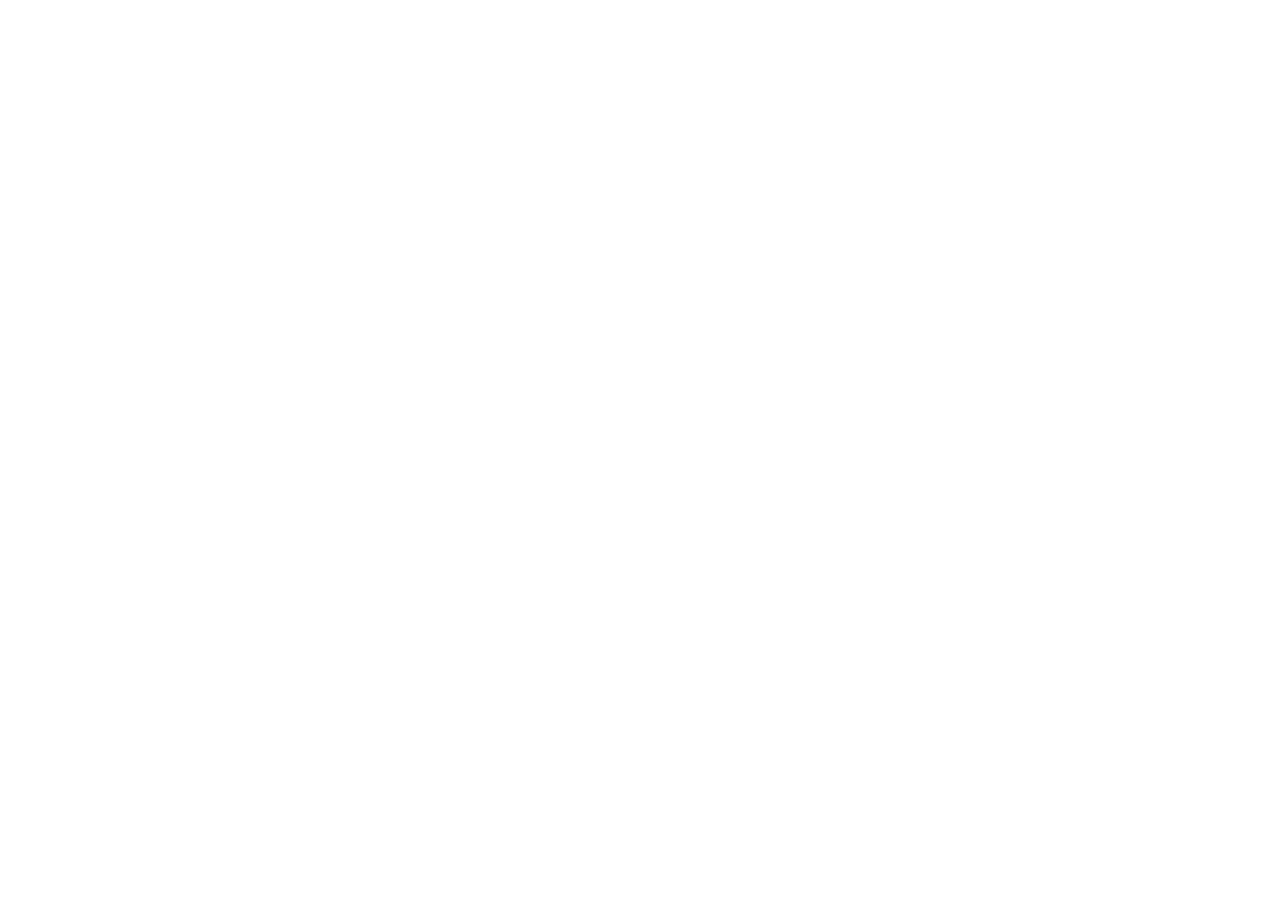
==== index.html @ 7fc633f3 "fixed" ====
<html>
<head>
  
</head>
<body>
  <script>
    var xmlhttp = new XMLHttpRequest();//displays json
    xmlhttp.onreadystatechange = function() {
      if(this.readyState == 4 && this.status == 200){ //4 is ready 200 is okay
        var mydata = JSON.parse(this.responseText);
        window.alert(mydata.bento[1].ingredients[3]);
      }
    };
    xmlhttp.open("GET","bento.json",true);
    xmlhttp.send();
  </script>
</body>
</html>
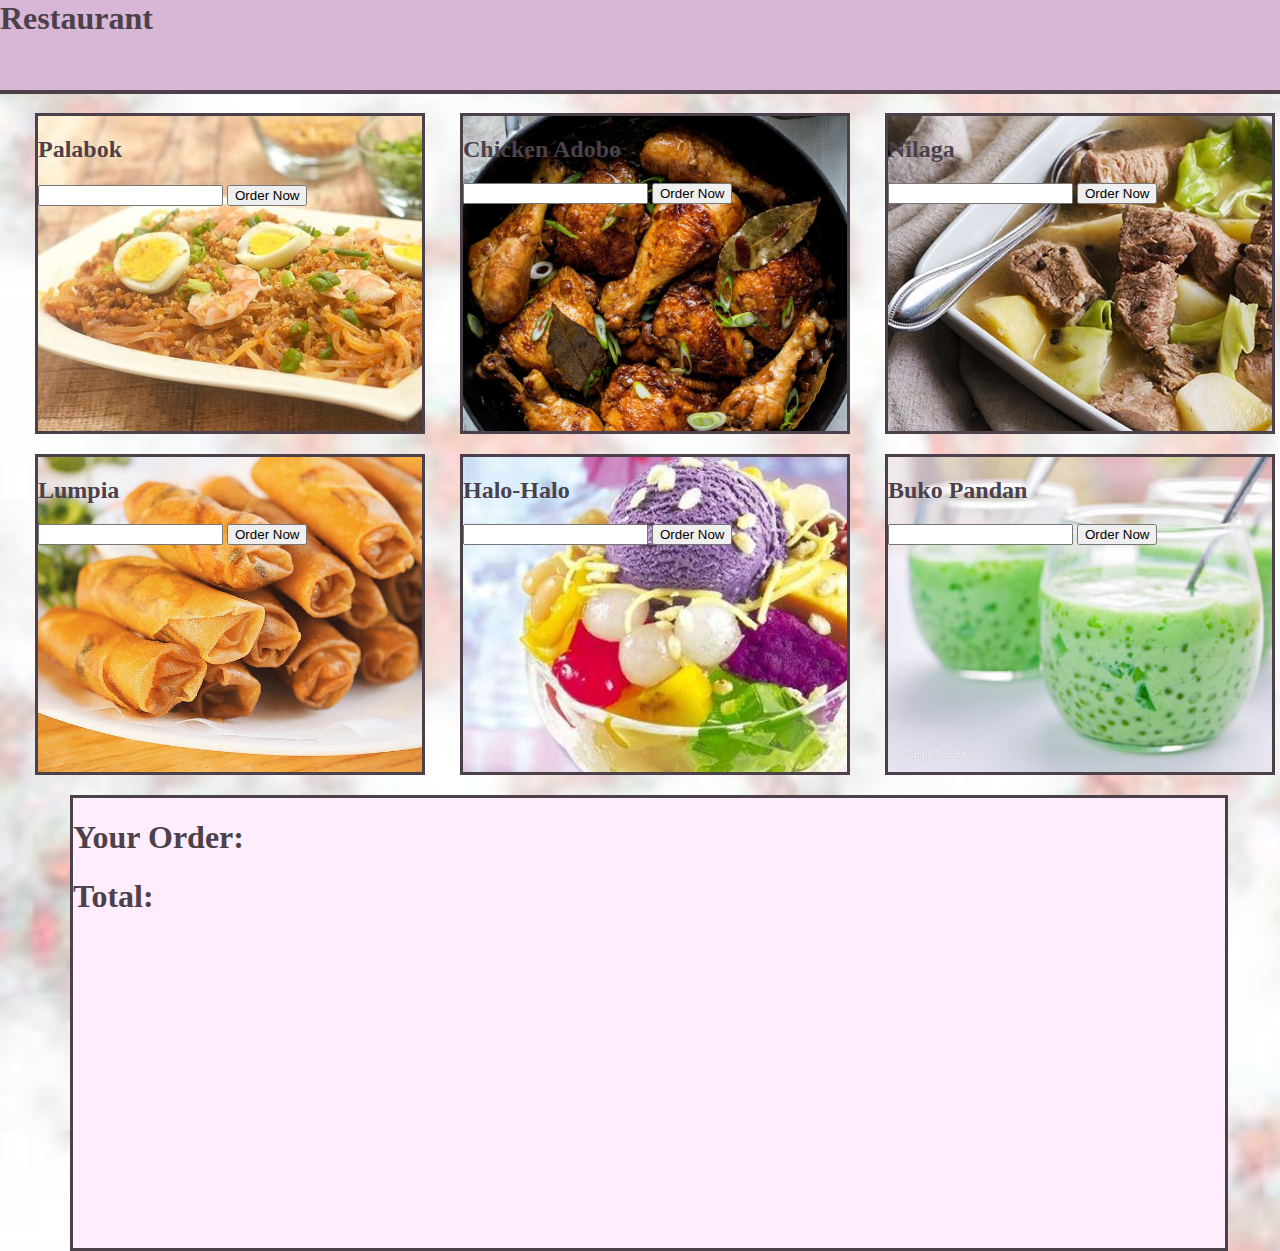
==== commit 6868a676: "renamed first restaurant html" ====
--- a/index.html
+++ b/index.html
@@ -1,18 +1,54 @@
 <html>
-<head>
-  
-</head>
-<body>
-  <script>
-    var xmlhttp = new XMLHttpRequest();//displays json
-    xmlhttp.onreadystatechange = function() {
-      if(this.readyState == 4 && this.status == 200){ //4 is ready 200 is okay
-        var mydata = JSON.parse(this.responseText);
-        window.alert(mydata.bento[1].ingredients[3]);
-      }
-    };
-    xmlhttp.open("GET","bento.json",true);
-    xmlhttp.send();
-  </script>
-</body>
-</html>
+  <head>
+    <link rel="stylesheet" href="project.css">
+    <script src="https://code.jquery.com/jquery-3.3.1.min.js"></script>
+  </head>
+  <body>
+    <div id="headerBox"><h1>Restaurant</h1></div>
+    <div>
+      <h3 id ="displayTotal()"></h3>
+      </div>
+    <div id="itemOne">
+      <h2>Palabok</h2>
+      <h5 id="currentPrice"></h5>
+      <input type="number" id="itemQty1" min="0">
+      <button onclick="enterFood1()">Order Now</button>
+    </div>
+    <div id="itemTwo">
+      <h2>Chicken Adobo</h2>
+      <input type="number" id="itemQty2" min="0">
+      <button onclick="enterFood2()">Order Now</button>
+    </div>
+    <div id="itemThree">
+      <h2>Nilaga</h2>
+      <input type="number" id="itemQty3" min="0">
+      <button onclick="enterFood3()">Order Now</button>
+    </div>
+    <div id="itemFour">
+      <h2>Lumpia</h2>
+      <input type="number" id="itemQty4" min="0">
+      <button onclick="enterFood4()">Order Now</button>
+    </div>
+    <div id="itemFive">
+      <h2>Halo-Halo</h2>
+      <input type="number" id="itemQty5" min="0">
+      <button onclick="enterFood5()">Order Now</button>
+    </div>
+    <div id="itemSix">
+      <h2>Buko Pandan</h2>
+      <input type="number" id="itemQty6" min="0">
+      <button onclick="enterFood6()">Order Now</button>
+    </div>
+    <div id="totalBoxPrice">
+      <h1>Your Order:</h1>
+      <h1 id= "currentOrder"></h1>
+      <h1 id= "currentOrder2"></h1>
+      <h1 id= "currentOrder3"></h1>
+      <h1 id= "currentOrder4"></h1>
+      <h1 id= "currentOrder5"></h1>
+      <h1 id= "currentOrder6"></h1>
+      <h1 id="currentTotal">Total:</h1>
+      </div>
+    <script src="script.js"></script>
+  </body>
+</html>--- a/project.css
+++ b/project.css
@@ -0,0 +1,102 @@
+body{
+  margin:0;
+  background-image: url('Background.jpeg');
+  background-size:cover;
+}
+h1{
+  color: #4c414b;
+}
+h2{
+  color: #4c414b;
+}
+#headerBox{
+  height: 10vh;
+  background-color: #d8b6d5;
+  border-style: solid;
+  border-color: #4c414b;
+  border-width: 0px 0px 4px 0px;
+}
+#itemOne{
+  width:30vw;
+  height:35vh;
+  background-image: url('Pancit.jpeg');
+  background-size: cover;
+  float: left;
+  margin-left: 35px;
+  border-style: solid;
+  border-color: #4c414b;
+}
+#itemTwo{
+  width:30vw;
+  height:35vh;
+  background-image: url('Adobo.jpeg');
+  background-size: cover;
+  float: left;
+  margin-left: 35px;
+  border-style: solid;
+  border-color: #4c414b;
+}
+#itemThree{
+  width:30vw;
+  height:35vh;
+  background-image: url('Nilaga.jpeg');
+  background-size: cover;
+  float:left;
+  margin-left: 35px;
+  border-style: solid;
+  border-color: #4c414b;
+}
+#itemFour{
+  width:30vw;
+  height:35vh;
+  background-image: url('Lumpia.jpeg');
+  background-size: cover;
+  float: left;
+  margin-left: 35px;
+  margin-top: 20px;
+  border-style: solid;
+  border-color: #4c414b;
+}
+#itemFive{
+  width:30vw;
+  height:35vh;
+  background-image: url('Halo.jpeg');
+  background-size: cover;
+  float: left;
+  margin-left: 35px;
+  margin-top: 20px;
+  border-style: solid;
+  border-color: #4c414b;
+}
+#itemSix{
+  width:30vw;
+  height:35vh;
+  background-image: url('Buko.jpeg');
+  background-size: cover;
+  float: left;
+  margin-left: 35px;
+  margin-top: 20px;
+  border-style: solid;
+  border-color: #4c414b;
+}
+#totalBoxPrice{
+  width: 90vw;
+  height: 50vh;
+  background-color: #ffedfd;
+  border-style: solid;
+  border-color: #4c414b;
+  float:left;
+  margin-top: 20px;
+  margin-left: 70px;
+  /*margin-left: 478px;
+  margin-top: 20px; */
+}
+/*button{
+  width: 5vw;
+  height: 3vh;
+}
+input{
+ margin-left: 8vw;
+ margin-top: 8vh;
+ height: 3vh;
+}*/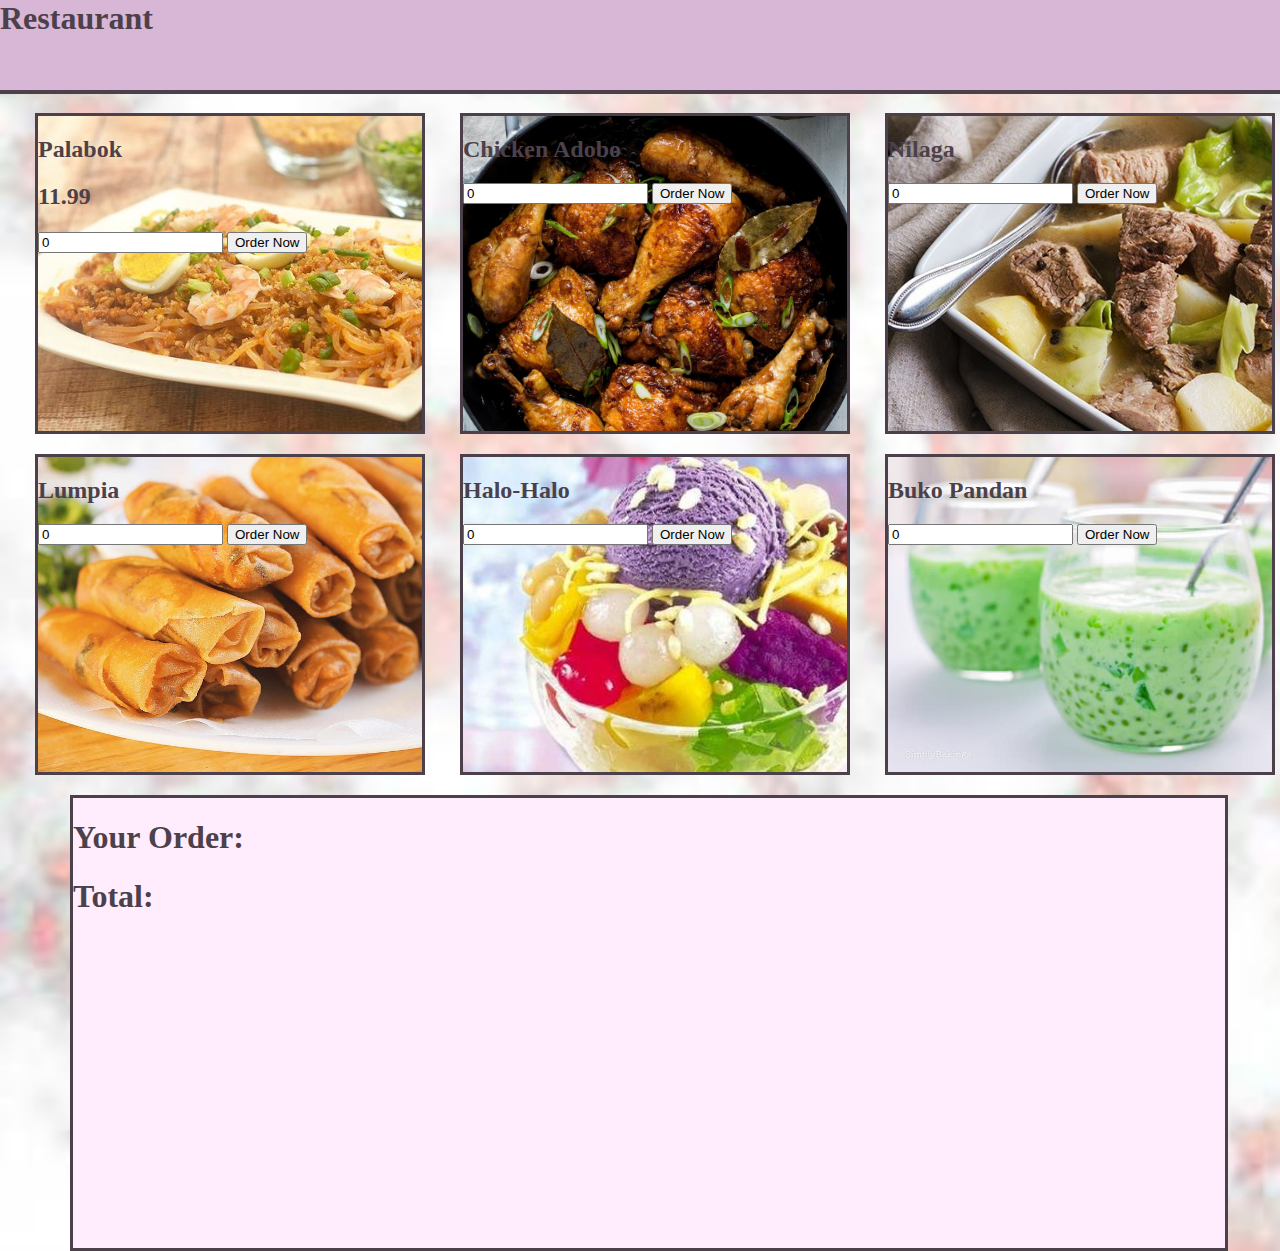
==== commit 3eeaf88e: "new changes" ====
--- a/index.html
+++ b/index.html
@@ -9,7 +9,8 @@
       <h3 id ="displayTotal()"></h3>
       </div>
     <div id="itemOne">
-      <h2>Palabok</h2>
+      <h2 id="name1"></h2>
+      <h2 id="foodP1"></h2>
       <h5 id="currentPrice"></h5>
       <input type="number" id="itemQty1" min="0">
       <button onclick="enterFood1()">Order Now</button>
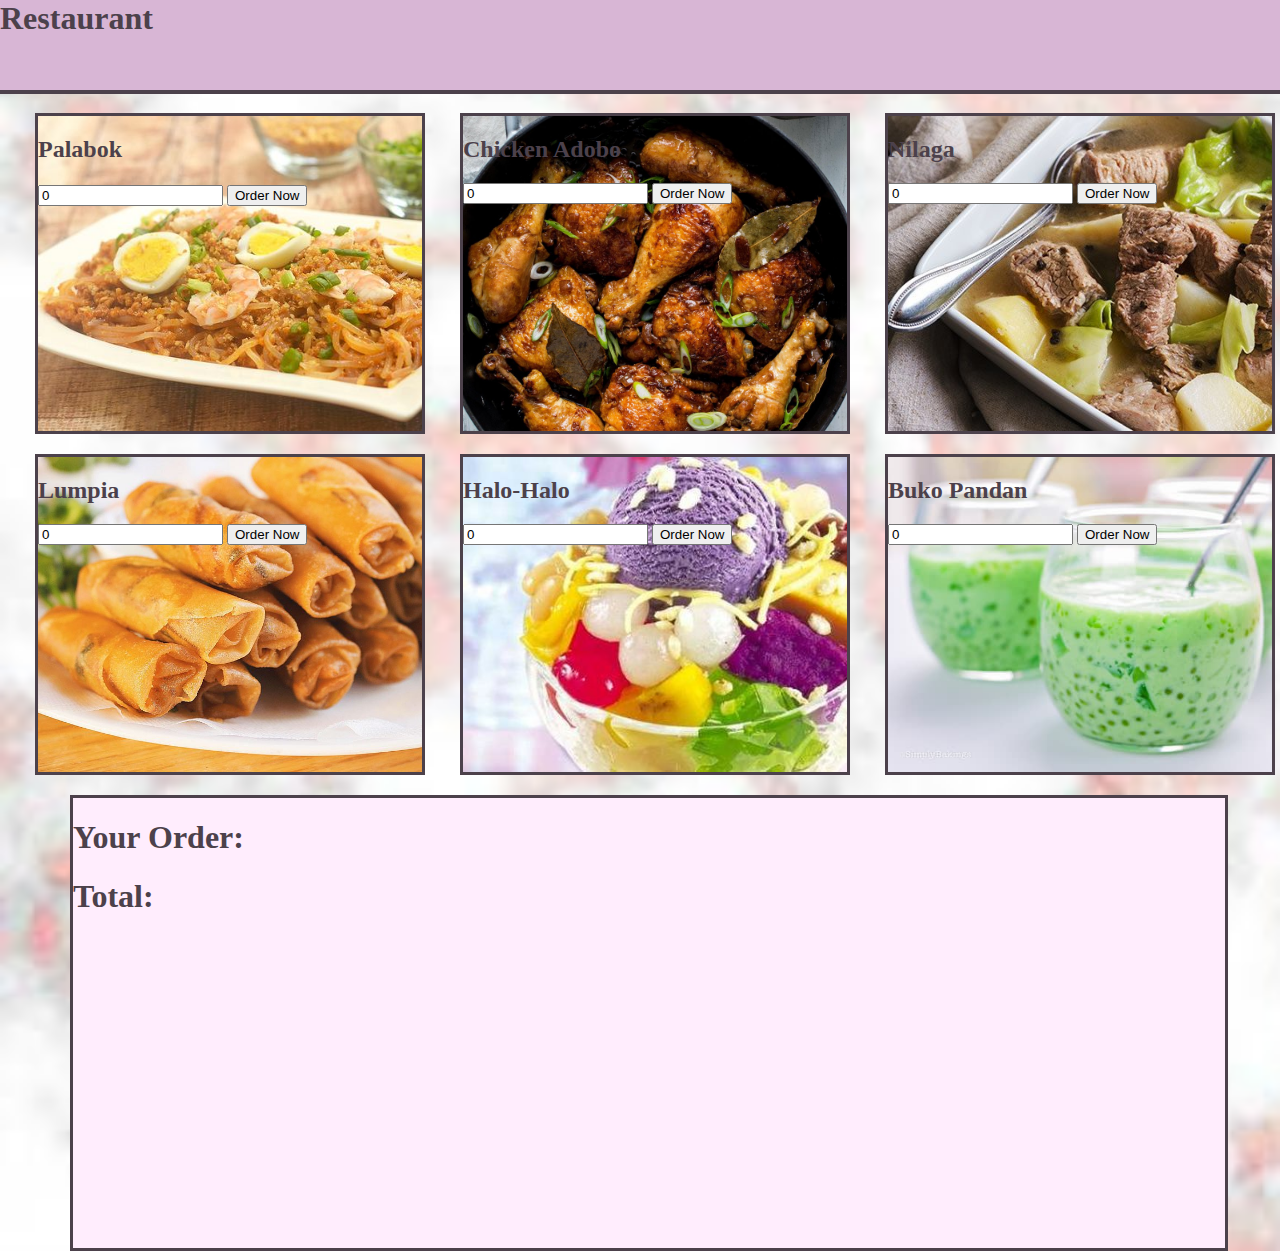
==== commit 4f46bb9c: "new commit" ====
--- a/index.html
+++ b/index.html
@@ -9,8 +9,7 @@
       <h3 id ="displayTotal()"></h3>
       </div>
     <div id="itemOne">
-      <h2 id="name1"></h2>
-      <h2 id="foodP1"></h2>
+      <h2>Palabok</h2>
       <h5 id="currentPrice"></h5>
       <input type="number" id="itemQty1" min="0">
       <button onclick="enterFood1()">Order Now</button>
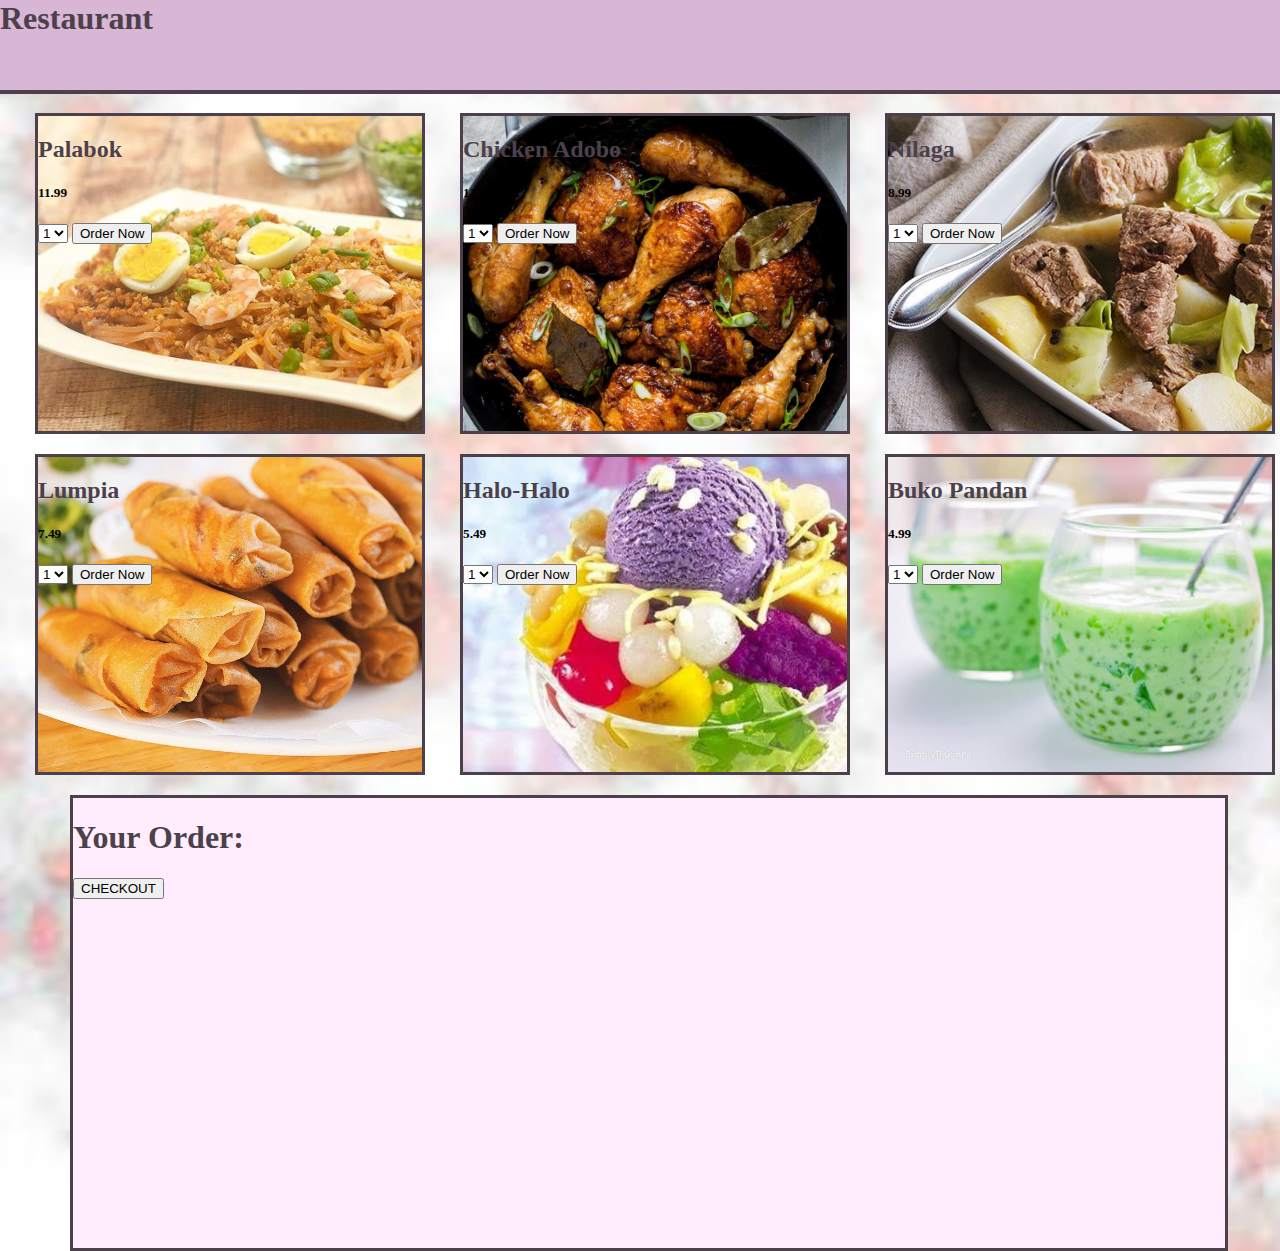
==== commit 6fb07ee2: "NEW CHANGES" ====
--- a/index.html
+++ b/index.html
@@ -8,37 +8,96 @@
     <div>
       <h3 id ="displayTotal()"></h3>
       </div>
+
+    <!-------------------------------ITEM ONE-------------------------------->
     <div id="itemOne">
-      <h2>Palabok</h2>
-      <h5 id="currentPrice"></h5>
-      <input type="number" id="itemQty1" min="0">
+      <h2 id="item_one_name"></h2>
+      <h5 id="item_one_price"></h5>
+      <!--<input type="number" id="itemQty1" min="1">-->
+      <select id="itemQty1">
+        <option value = "1">1</option>
+        <option value = "2">2</option>
+        <option value = "3">3</option>
+        <option value = "4">4</option>
+        <option value = "5">5</option>
+      </select>
       <button onclick="enterFood1()">Order Now</button>
     </div>
-    <div id="itemTwo">
-      <h2>Chicken Adobo</h2>
-      <input type="number" id="itemQty2" min="0">
+
+     <!-------------------------------ITEM TWO-------------------------------->
+     <div id="itemTwo">
+      <h2 id="item_two_name"></h2>
+      <h5 id="item_two_price"></h5>
+      <!--<input type="number" id="itemQty2" min="1">-->
+      <select id="itemQty2">
+        <option value = "1">1</option>
+        <option value = "2">2</option>
+        <option value = "3">3</option>
+        <option value = "4">4</option>
+        <option value = "5">5</option>
+      </select>
       <button onclick="enterFood2()">Order Now</button>
     </div>
+    
+    <!-------------------------------ITEM THREE--------------------------------->
     <div id="itemThree">
-      <h2>Nilaga</h2>
-      <input type="number" id="itemQty3" min="0">
+      <h2 id="item_three_name"></h2>
+      <h5 id="item_three_price"></h5>
+      <!--<input type="number" id="itemQty3" min="1">-->
+      <select id="itemQty3">
+        <option value = "1">1</option>
+        <option value = "2">2</option>
+        <option value = "3">3</option>
+        <option value = "4">4</option>
+        <option value = "5">5</option>
+      </select>
       <button onclick="enterFood3()">Order Now</button>
     </div>
+    
+    <!-------------------------------ITEM FOUR--------------------------------->
     <div id="itemFour">
-      <h2>Lumpia</h2>
-      <input type="number" id="itemQty4" min="0">
+      <h2 id="item_four_name"></h2>
+      <h5 id="item_four_price"></h5>
+      <!--<input type="number" id="itemQty4" min="1">-->
+      <select id="itemQty4">
+        <option value = "1">1</option>
+        <option value = "2">2</option>
+        <option value = "3">3</option>
+        <option value = "4">4</option>
+        <option value = "5">5</option>
+      </select>
       <button onclick="enterFood4()">Order Now</button>
     </div>
+    
+    <!-------------------------------ITEM FIVE--------------------------------->
     <div id="itemFive">
-      <h2>Halo-Halo</h2>
-      <input type="number" id="itemQty5" min="0">
+      <h2 id="item_five_name"></h2>
+      <h5 id="item_five_price"></h5>
+      <!--<input type="number" id="itemQty5" min="1">-->
+      <select id="itemQty5">
+        <option value = "1">1</option>
+        <option value = "2">2</option>
+        <option value = "3">3</option>
+        <option value = "4">4</option>
+        <option value = "5">5</option>
+      </select>
       <button onclick="enterFood5()">Order Now</button>
     </div>
+    <!-------------------------------ITEM SIX--------------------------------->
     <div id="itemSix">
-      <h2>Buko Pandan</h2>
-      <input type="number" id="itemQty6" min="0">
+      <h2 id="item_six_name"></h2>
+      <h5 id="item_six_price"></h5>
+      <!--<input type="number" id="itemQty6" min="1">-->
+      <select id="itemQty6">
+        <option value = "1">1</option>
+        <option value = "2">2</option>
+        <option value = "3">3</option>
+        <option value = "4">4</option>
+        <option value = "5">5</option>
+      </select>
       <button onclick="enterFood6()">Order Now</button>
     </div>
+  
     <div id="totalBoxPrice">
       <h1>Your Order:</h1>
       <h1 id= "currentOrder"></h1>
@@ -47,7 +106,8 @@
       <h1 id= "currentOrder4"></h1>
       <h1 id= "currentOrder5"></h1>
       <h1 id= "currentOrder6"></h1>
-      <h1 id="currentTotal">Total:</h1>
+      <h1 id="currentTotal"></h1>
+      <button onclick="getAll()">CHECKOUT</button>
       </div>
     <script src="script.js"></script>
   </body>
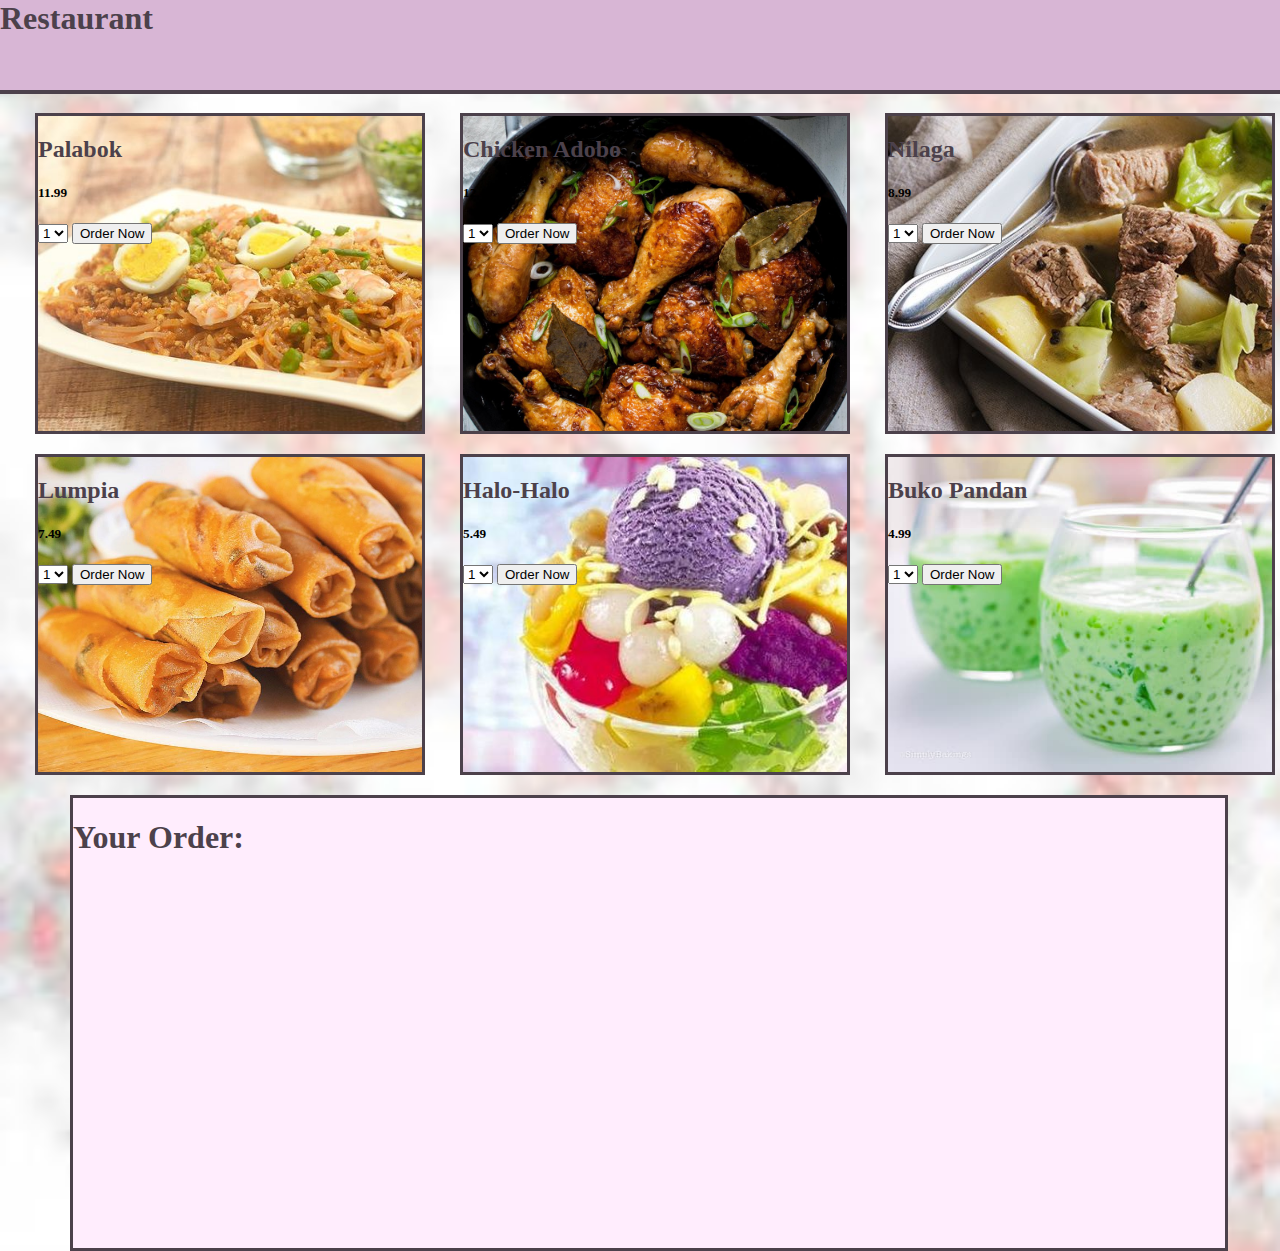
==== commit 46ca6ebf: "Updated website" ====
--- a/index.html
+++ b/index.html
@@ -107,7 +107,7 @@
       <h1 id= "currentOrder5"></h1>
       <h1 id= "currentOrder6"></h1>
       <h1 id="currentTotal"></h1>
-      <button onclick="getAll()">CHECKOUT</button>
+      <button onclick="getAll()" id="checkout">Pay Now</button>
       </div>
     <script src="script.js"></script>
   </body>
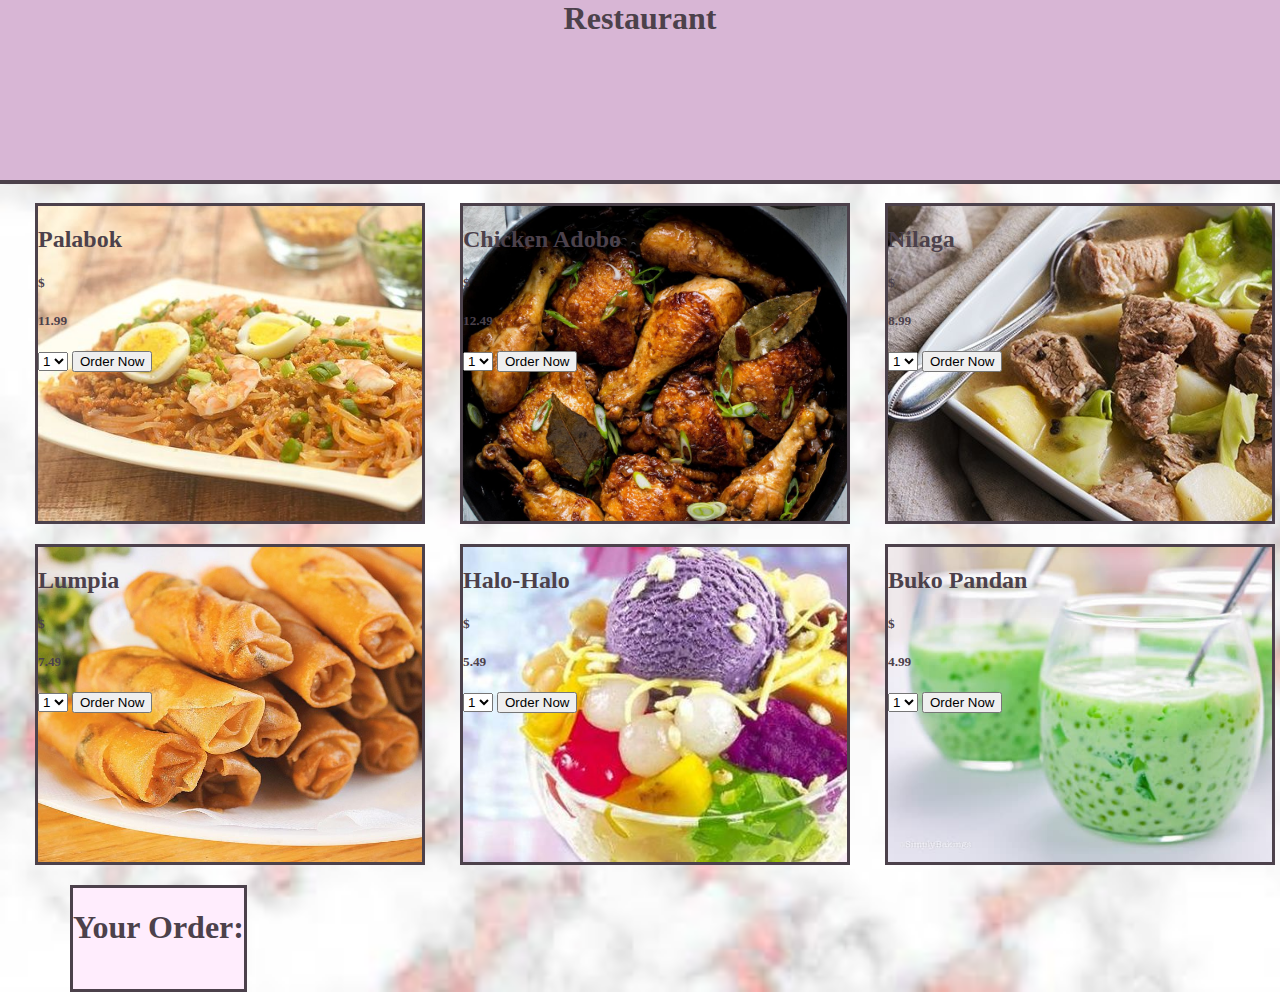
==== commit 15469177: "added dollar signs" ====
--- a/index.html
+++ b/index.html
@@ -12,7 +12,7 @@
     <!-------------------------------ITEM ONE-------------------------------->
     <div id="itemOne">
       <h2 id="item_one_name"></h2>
-      <h5 id="item_one_price"></h5>
+      <h5 class ="fp">$</h5><h5 class ="fp" id="item_one_price"></h5>
       <!--<input type="number" id="itemQty1" min="1">-->
       <select id="itemQty1">
         <option value = "1">1</option>
@@ -27,7 +27,7 @@
      <!-------------------------------ITEM TWO-------------------------------->
      <div id="itemTwo">
       <h2 id="item_two_name"></h2>
-      <h5 id="item_two_price"></h5>
+      <h5 class ="fp">$</h5><h5 class ="fp" id="item_two_price"></h5>
       <!--<input type="number" id="itemQty2" min="1">-->
       <select id="itemQty2">
         <option value = "1">1</option>
@@ -42,7 +42,7 @@
     <!-------------------------------ITEM THREE--------------------------------->
     <div id="itemThree">
       <h2 id="item_three_name"></h2>
-      <h5 id="item_three_price"></h5>
+      <h5 class ="fp">$</h5><h5 class="fp" id="item_three_price"></h5>
       <!--<input type="number" id="itemQty3" min="1">-->
       <select id="itemQty3">
         <option value = "1">1</option>
@@ -57,7 +57,7 @@
     <!-------------------------------ITEM FOUR--------------------------------->
     <div id="itemFour">
       <h2 id="item_four_name"></h2>
-      <h5 id="item_four_price"></h5>
+      <h5 class="fp">$</h5><h5 class="fp" id="item_four_price"></h5>
       <!--<input type="number" id="itemQty4" min="1">-->
       <select id="itemQty4">
         <option value = "1">1</option>
@@ -72,7 +72,7 @@
     <!-------------------------------ITEM FIVE--------------------------------->
     <div id="itemFive">
       <h2 id="item_five_name"></h2>
-      <h5 id="item_five_price"></h5>
+      <h5 class ="fp">$</h5><h5 class="fp" id="item_five_price"></h5>
       <!--<input type="number" id="itemQty5" min="1">-->
       <select id="itemQty5">
         <option value = "1">1</option>
@@ -86,7 +86,7 @@
     <!-------------------------------ITEM SIX--------------------------------->
     <div id="itemSix">
       <h2 id="item_six_name"></h2>
-      <h5 id="item_six_price"></h5>
+      <h5 class ="fp">$</h5><h5 class="fp" id="item_six_price"></h5>
       <!--<input type="number" id="itemQty6" min="1">-->
       <select id="itemQty6">
         <option value = "1">1</option>
@@ -111,4 +111,4 @@
       </div>
     <script src="script.js"></script>
   </body>
-</html>+</html>
--- a/project.css
+++ b/project.css
@@ -5,12 +5,17 @@
 }
 h1{
   color: #4c414b;
+  text-align: center;
+  
 }
 h2{
   color: #4c414b;
 }
+h5{
+  color: #4c414b;
+}
 #headerBox{
-  height: 10vh;
+  height: 20vh;
   background-color: #d8b6d5;
   border-style: solid;
   border-color: #4c414b;
@@ -80,14 +85,16 @@
   border-color: #4c414b;
 }
 #totalBoxPrice{
-  width: 90vw;
-  height: 50vh;
+  /*width: 90vw;
+  height: 50vh;*/
   background-color: #ffedfd;
   border-style: solid;
   border-color: #4c414b;
   float:left;
   margin-top: 20px;
   margin-left: 70px;
+  max-width: 90vw;
+  max-height: 50vh;
   /*margin-left: 478px;
   margin-top: 20px; */
 }
@@ -99,4 +106,4 @@
  margin-left: 8vw;
  margin-top: 8vh;
  height: 3vh;
-}*/+}*/
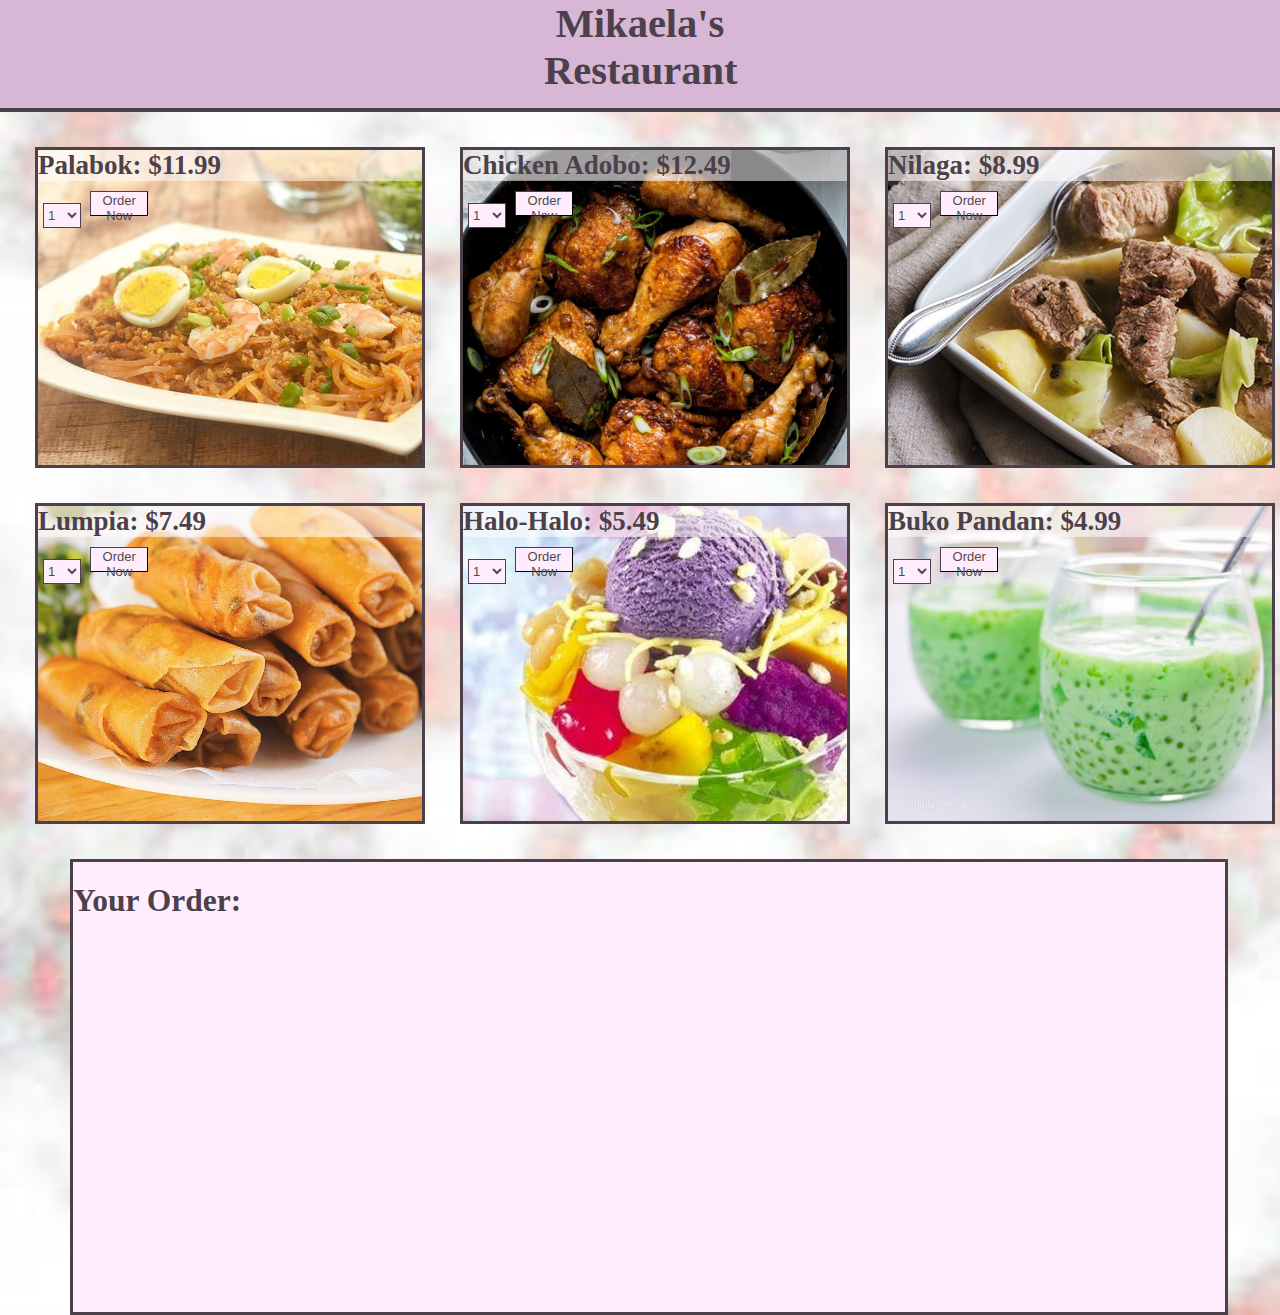
==== commit 7ca95968: "NEW CHANGES" ====
--- a/index.html
+++ b/index.html
@@ -4,111 +4,116 @@
     <script src="https://code.jquery.com/jquery-3.3.1.min.js"></script>
   </head>
   <body>
-    <div id="headerBox"><h1>Restaurant</h1></div>
-    <div>
-      <h3 id ="displayTotal()"></h3>
-      </div>
+    <div id="headerBox">
+      <div id="titleBox" ><h1 class="titleName">Mikaela's Restaurant</h1></div>
+    </div>
 
     <!-------------------------------ITEM ONE-------------------------------->
     <div id="itemOne">
-      <h2 id="item_one_name"></h2>
-      <h5 class ="fp">$</h5><h5 class ="fp" id="item_one_price"></h5>
+      <div class="boxes"><h1 class="fp" id="item_one_name"><h1 class="fp">:</h1><h3 class="fp"> $</h3><h3 class="fp" id="item_one_price"></h3></div>
       <!--<input type="number" id="itemQty1" min="1">-->
-      <select id="itemQty1">
+      <div class="backgroundBox">
+      <select class="options" id="itemQty1">
         <option value = "1">1</option>
         <option value = "2">2</option>
         <option value = "3">3</option>
         <option value = "4">4</option>
         <option value = "5">5</option>
       </select>
-      <button onclick="enterFood1()">Order Now</button>
+      <button onclick="enterFood1()" class="fButton">Order Now</button>
+    </div>
     </div>
 
      <!-------------------------------ITEM TWO-------------------------------->
      <div id="itemTwo">
-      <h2 id="item_two_name"></h2>
-      <h5 class ="fp">$</h5><h5 class ="fp" id="item_two_price"></h5>
+      <div class="boxes"><h1 class="fp" id="item_two_name"><h1 class="fp">:</h1><h3 class="fp"> $</h3><h3 class="fp" id="item_two_price"></h3></div>
       <!--<input type="number" id="itemQty2" min="1">-->
-      <select id="itemQty2">
+      <div class="backgroundBox">
+      <select class="options" id="itemQty2">
         <option value = "1">1</option>
         <option value = "2">2</option>
         <option value = "3">3</option>
         <option value = "4">4</option>
         <option value = "5">5</option>
       </select>
-      <button onclick="enterFood2()">Order Now</button>
+      <button onclick="enterFood2()" class="fButton">Order Now</button>
+    </div>
     </div>
     
     <!-------------------------------ITEM THREE--------------------------------->
     <div id="itemThree">
-      <h2 id="item_three_name"></h2>
-      <h5 class ="fp">$</h5><h5 class="fp" id="item_three_price"></h5>
+      <div class="boxes"><h1 class="fp" id="item_three_name"><h1 class="fp">:</h1><h3 class="fp"> $</h3><h3 class="fp" id="item_three_price"></h3></div>
       <!--<input type="number" id="itemQty3" min="1">-->
-      <select id="itemQty3">
+      <div class="backgroundBox">
+      <select class="options" id="itemQty3">
         <option value = "1">1</option>
         <option value = "2">2</option>
         <option value = "3">3</option>
         <option value = "4">4</option>
         <option value = "5">5</option>
       </select>
-      <button onclick="enterFood3()">Order Now</button>
+      <button onclick="enterFood3()" class="fButton">Order Now</button>
+    </div>
     </div>
     
     <!-------------------------------ITEM FOUR--------------------------------->
     <div id="itemFour">
-      <h2 id="item_four_name"></h2>
-      <h5 class="fp">$</h5><h5 class="fp" id="item_four_price"></h5>
+      <div class="boxes"><h1 class="fp" id="item_four_name"><h1 class="fp">:</h1><h3 class="fp"> $</h3><h3 class="fp" id="item_four_price"></h3></div>
       <!--<input type="number" id="itemQty4" min="1">-->
-      <select id="itemQty4">
+      <div class="backgroundBox">
+      <select class="options" id="itemQty4">
         <option value = "1">1</option>
         <option value = "2">2</option>
         <option value = "3">3</option>
         <option value = "4">4</option>
         <option value = "5">5</option>
       </select>
-      <button onclick="enterFood4()">Order Now</button>
+      <button onclick="enterFood4()" class="fButton">Order Now</button>
+    </div>
     </div>
     
     <!-------------------------------ITEM FIVE--------------------------------->
     <div id="itemFive">
-      <h2 id="item_five_name"></h2>
-      <h5 class ="fp">$</h5><h5 class="fp" id="item_five_price"></h5>
+      <div class="boxes"><h1 class="fp" id="item_five_name"><h1 class="fp">:</h1><h3 class="fp"> $</h3><h3 class="fp" id="item_five_price"></h3></div>
       <!--<input type="number" id="itemQty5" min="1">-->
-      <select id="itemQty5">
+      <div class="backgroundBox">
+      <select class="options" id="itemQty5">
         <option value = "1">1</option>
         <option value = "2">2</option>
         <option value = "3">3</option>
         <option value = "4">4</option>
         <option value = "5">5</option>
       </select>
-      <button onclick="enterFood5()">Order Now</button>
+      <button onclick="enterFood5()" class="fButton">Order Now</button>
+    </div>
     </div>
     <!-------------------------------ITEM SIX--------------------------------->
     <div id="itemSix">
-      <h2 id="item_six_name"></h2>
-      <h5 class ="fp">$</h5><h5 class="fp" id="item_six_price"></h5>
+      <div class="boxes"><h1 class="fp" id="item_six_name"><h1 class="fp">:</h1><h3 class="fp"> $</h3><h3 class="fp" id="item_six_price"></h3></div>
       <!--<input type="number" id="itemQty6" min="1">-->
-      <select id="itemQty6">
+      <div class="backgroundBox">
+      <select class="options" id="itemQty6">
         <option value = "1">1</option>
         <option value = "2">2</option>
         <option value = "3">3</option>
         <option value = "4">4</option>
         <option value = "5">5</option>
       </select>
-      <button onclick="enterFood6()">Order Now</button>
+      <button onclick="enterFood6()" class="fButton">Order Now</button>
+    </div>
     </div>
   
-    <div id="totalBoxPrice">
-      <h1>Your Order:</h1>
+    <div id="totalBoxPrice1">
+      <h1 class="titleName2">Your Order:</h1>
       <h1 id= "currentOrder"></h1>
       <h1 id= "currentOrder2"></h1>
       <h1 id= "currentOrder3"></h1>
       <h1 id= "currentOrder4"></h1>
       <h1 id= "currentOrder5"></h1>
       <h1 id= "currentOrder6"></h1>
-      <h1 id="currentTotal"></h1>
-      <button onclick="getAll()" id="checkout">Pay Now</button>
+      <h1 class="pf" id="currentTotal"></h1>
+      <button onclick="getAll()" id="checkout" class="pf">Pay Now</button>
       </div>
     <script src="script.js"></script>
   </body>
-</html>
+</html>--- a/project.css
+++ b/project.css
@@ -3,24 +3,196 @@
   background-image: url('Background.jpeg');
   background-size:cover;
 }
+.titleName{
+  text-align: center;
+  font-size: 4.5vh;
+  margin: auto;
+}
+.titleName2{
+  font-size: 3.5vh;
+}
+#thankUNext{
+  font-size: 2.25vh;
+  text-align: center;
+}
+#showHere{
+  font-size: 3vh;
+  text-align: center;
+}
+.saveMe{
+  font-size: 13px;
+  color: #4c4c4c;
+  margin-top: 5px;
+  height: 10%;
+  border-width: 1px;
+  border-color: #4c414b;
+  background-color: #ffedfd;
+}
+#item_one_price{
+  color: #4c414b;
+  font-size: 3vh;
+
+}
+#item_two_price{
+  color: #4c414b;
+  font-size: 3vh;
+  
+}
+#item_three_price{
+  color: #4c414b;
+  font-size: 3vh;
+}
+#item_four_price{
+  color: #4c414b;
+  font-size: 3vh;
+}
+#item_five_price{
+  color: #4c414b;
+  font-size: 3vh;
+
+}
+#item_six_price{
+  color: #4c414b;
+  font-size: 3vh;
+
+}
+#item_one_name{
+  color: #4c414b;
+  font-size: 3vh;
+
+}
+#item_two_name{
+  color: #4c414b;
+  font-size: 3vh;
+  
+}
+#item_three_name{
+  color: #4c414b;
+  font-size: 3vh;
+}
+#item_four_name{
+  color: #4c414b;
+  font-size: 3vh;
+}
+#item_five_name{
+  color: #4c414b;
+  font-size: 3vh;
+
+}
+#item_six_name{
+  color: #4c414b;
+  font-size: 3vh;
+
+}
+#currentOrder{
+  margin-left: 10px;
+  word-wrap: break-word;
+}
+#currentOrder2{
+  margin-left: 10px;
+  word-wrap: break-word;
+}
+#currentOrder3{
+  margin-left: 10px;
+  word-wrap: break-word;
+}
+#currentOrder4{
+  margin-left: 10px;
+  word-wrap: break-word;
+}
+#currentOrder5{
+  margin-left: 10px;
+  word-wrap: break-word;
+}
+#currentOrder6{
+  margin-left: 10px;
+  word-wrap: break-word;
+}
+#currentTotal{
+  margin-left: 10px;
+  word-wrap: break-word;
+}
+.readjust{
+  margin-left: 90%;
+  width: 70vw;
+  height: 70vh;
+}
+.pf{
+  display:inline;
+}
+.options{
+font-size: 13px;
+color: #4c4c4c;
+border-width: 1px;
+border-color: #4c414b;
+background-color: #ffedfd;
+height: 8%;
+width: 10%;
+margin-left: 5px;
+}
+.fButton{
+font-size: 13px;
+color: #4c4c4c;
+border-width: 1px;
+border-color: #4c414b;
+background-color: #ffedfd;
+height: 8%;
+width: 15%;
+margin-left: 5px;
+}
+#checkout{
+font-size: 13px;
+color: #4c4c4c;
+border-width: 1px;
+border-color: #4c414b;
+background-color: #ffedfd;
+height: 5%;
+width: 5%;
+margin-left: 15px;
+}
 h1{
   color: #4c414b;
-  text-align: center;
-  
+  font-size: 3vh;
 }
 h2{
   color: #4c414b;
 }
 h5{
-  color: #4c414b;
+  color: #4c414b
+}
+h3{
+  color: #4c414b
+}
+
+.boxes{
+  background-color: rgba(255, 251, 251, 0.541);
+
+}
+.fp{
+  display: inline;
+  font-size: 3vh;
+  background-color: rgba(250, 250, 250, 0.2);
+}
+.buttonBox{
+  width: 5vw;
+  height: 30vh;
+  margin-left: 10px;
+}
+.backgroundbox{
+margin-top: 10px;
 }
 #headerBox{
-  height: 20vh;
+  height: 12vh;
   background-color: #d8b6d5;
   border-style: solid;
   border-color: #4c414b;
   border-width: 0px 0px 4px 0px;
 }
+#titleBox{
+  width: 15vw;
+  height: 15vh;
+  margin: auto;
+}
 #itemOne{
   width:30vw;
   height:35vh;
@@ -28,6 +200,7 @@
   background-size: cover;
   float: left;
   margin-left: 35px;
+  margin-top: 35px;
   border-style: solid;
   border-color: #4c414b;
 }
@@ -38,6 +211,7 @@
   background-size: cover;
   float: left;
   margin-left: 35px;
+  margin-top: 35px;
   border-style: solid;
   border-color: #4c414b;
 }
@@ -48,6 +222,7 @@
   background-size: cover;
   float:left;
   margin-left: 35px;
+  margin-top: 35px;
   border-style: solid;
   border-color: #4c414b;
 }
@@ -58,7 +233,7 @@
   background-size: cover;
   float: left;
   margin-left: 35px;
-  margin-top: 20px;
+  margin-top: 35px;
   border-style: solid;
   border-color: #4c414b;
 }
@@ -69,7 +244,7 @@
   background-size: cover;
   float: left;
   margin-left: 35px;
-  margin-top: 20px;
+  margin-top: 35px;
   border-style: solid;
   border-color: #4c414b;
 }
@@ -80,21 +255,31 @@
   background-size: cover;
   float: left;
   margin-left: 35px;
-  margin-top: 20px;
-  border-style: solid;
-  border-color: #4c414b;
-}
-#totalBoxPrice{
-  /*width: 90vw;
-  height: 50vh;*/
+  margin-top: 35px;
+  border-style: solid;
+  border-color: #4c414b;
+}
+#totalBoxPrice1{
+  width: 90vw;
+  height: 50vh;
   background-color: #ffedfd;
   border-style: solid;
   border-color: #4c414b;
   float:left;
-  margin-top: 20px;
+  margin-top: 35px;
   margin-left: 70px;
-  max-width: 90vw;
-  max-height: 50vh;
+  /*margin-left: 478px;
+  margin-top: 20px; */
+}
+#totalBoxPrice2{
+  width: 45vw;
+  height: 28vh;
+  background-color: #ffedfd;
+  border-style: solid;
+  border-color: #4c414b;
+  float:left;
+  margin-top: 35px;
+  margin-left: 27vw;
   /*margin-left: 478px;
   margin-top: 20px; */
 }
@@ -106,4 +291,4 @@
  margin-left: 8vw;
  margin-top: 8vh;
  height: 3vh;
-}*/
+}*/